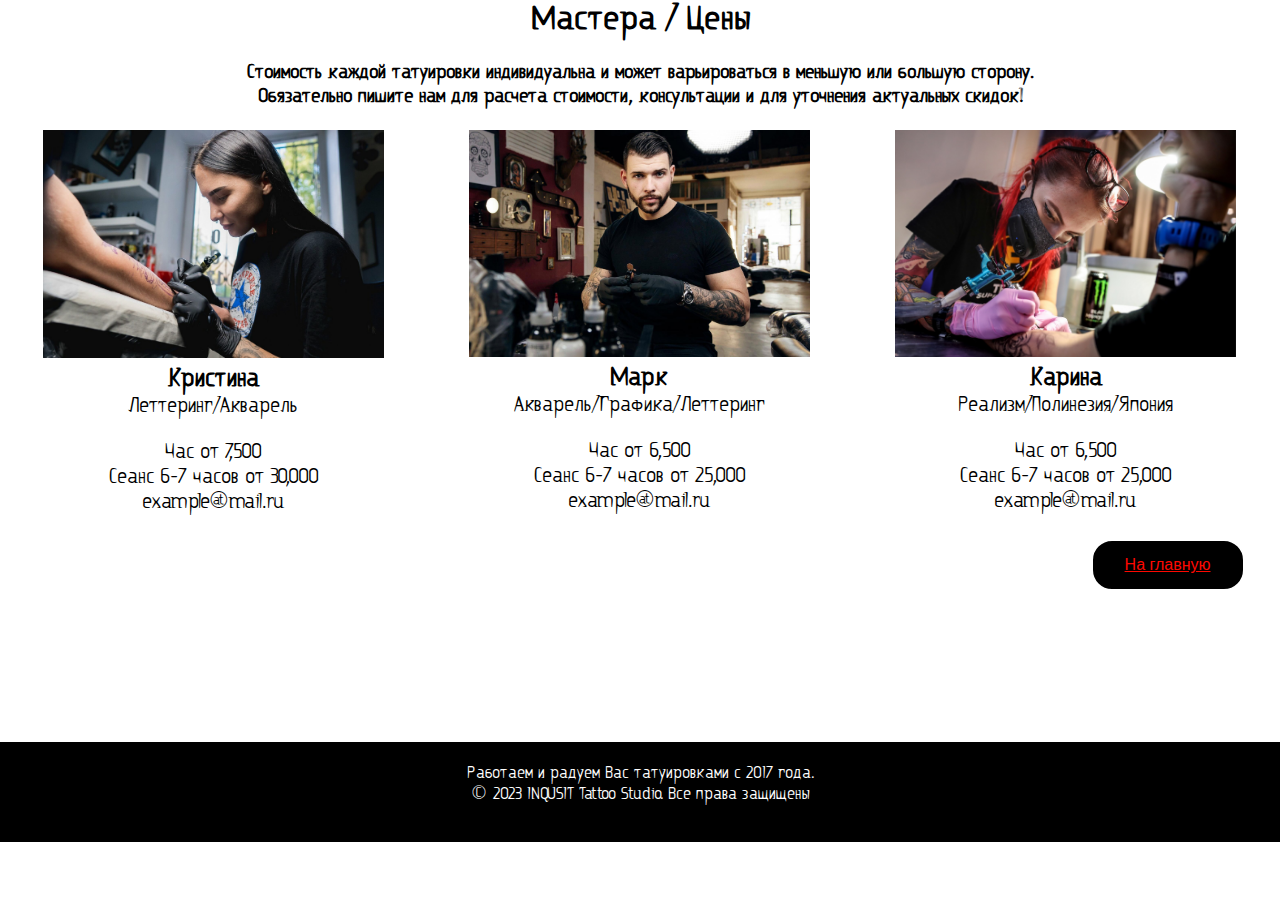
==== site pages/mastera/index.html @ ab99d8b9 "INQUSIT" ====
<!DOCTYPE html>
<html lang="en">
<head>
    <meta charset="UTF-8">
    <meta name="viewport" content="width=device-width, initial-scale=1.0">
    <title>Мастера и цены</title>
    <link rel="stylesheet" href="style.css">
</head>
<body>
   <h1>Мастера / Цены</h1>
<br><div><h3>Стоимость каждой татуировки индивидуальна и может варьироваться в меньшую или большую сторону.<br>
Обязательно пишите нам для расчета стоимости, консультации и для уточнения актуальных скидок!</h3></div><br>

<div class="row">
    <div class="column">
      <div class="card">
        <img src="photo1.jpg" alt="" style="width:80%">
        <div class="container">
          <h2>Кристина</h2>
          <p class="title"> Леттеринг/Акварель</p>
          <br><p>Час от 7,500
           <br> Сеанс 6-7 часов от 30,000</p>
          <p>example@mail.ru</p>
          
        </div>
      </div>
    </div>
  
    <div class="column">
      <div class="card">
        <img src="photo2.jpg.crdownload" alt="" style="width:80%">
        <div class="container">
          <h2>Марк</h2>
          <p class="title">Акварель/Графика/Леттеринг</p>
          <br><p>Час от 6,500
           <br> Сеанс 6-7 часов от 25,000</p>
          <p>example@mail.ru</p>
        </div>
      </div>
    </div>
  
    <div class="column">
      <div class="card">
        <img src="photo3.jpg" alt="" style="width:80%">
        <div class="container">
          <h2>Карина</h2>
          <p class="title">Реализм/Полинезия/Япония</p>
          <br><p>Час от 6,500
          <br>Сеанс 6-7 часов от 25,000</p>
          <p>example@mail.ru</p>
          <button><a href="/Users/HAIER/Desktop/Project/index.html"> На главную </a></button>

         

        </div>
      </div>
    </div> 
    </div>    
    <div class="footer">
        <footer>
        <br>Работаем и радуем Вас татуировками с 2017 года.
        <br>© 2023 INQUSIT Tattoo Studio. Все права защищены
        </footer>

    </div>

</body>
</html>
---- site pages/mastera/style.css ----
* {
    margin:0;
    padding:0;
    box-sizing: border-box;
}
body {
    background-color: rgb(255, 255, 255);
    font-family: "Roboto", "Ritalin", sans-serif;
    width: 100%;
    height: 700px;
}

@font-face {
    font-family: "Ritalin";
    src: url(ofont.ru_Ritalin.ttf);
}

button {
    position: absolute;
    background-color: #000000;
    border: 2px solid;
    border-radius: 21px;
    color: white;
    padding: 15px 32px;
    
    text-align: center;
    text-decoration: none;
    display: inline-block;
    font-size: 16px;
    margin: 25px 25px;
    margin-top: 25px;
    cursor: pointer;
}
.button:focus-visible {
	border: 1px solid rgb(236, 7, 7);
	outline: none;
}

.button:hover {
	transition: all 0.2s;
	box-shadow: 0 7px 14px rgba(255, 255, 255, 0.1), 0 3px 6px rgb(0 0 0 / 8%);
}
.button:active {
	background-color: #ff0000;
}
.button:disabled {
	background-color: #eee;
	border-color: #eee;
	color: #ff0000;
	cursor: not-allowed;
}
button:visited{
    color: #ff0000;
}
a{
    color: #ff0800;
}
h1 {
    text-align: center;
}

div {
    text-align: center;
}

p{
    font-size: 20px;
}


.column {
    float: left;
    width: 33.3%;
    margin-bottom: 16px;
    padding: 5 5px;
}
   
.footer{
    background-color: #000;
    color: #ffffff;
    text-align: center;
    height: 100px;    
    width: 100%;
    margin-top: 612px;
}

/* Display the columns below each other instead of side by side on small screens */
@media screen and (max-width: 650px) {
    .column {
        width: 100%;
        display: block;

    }
}
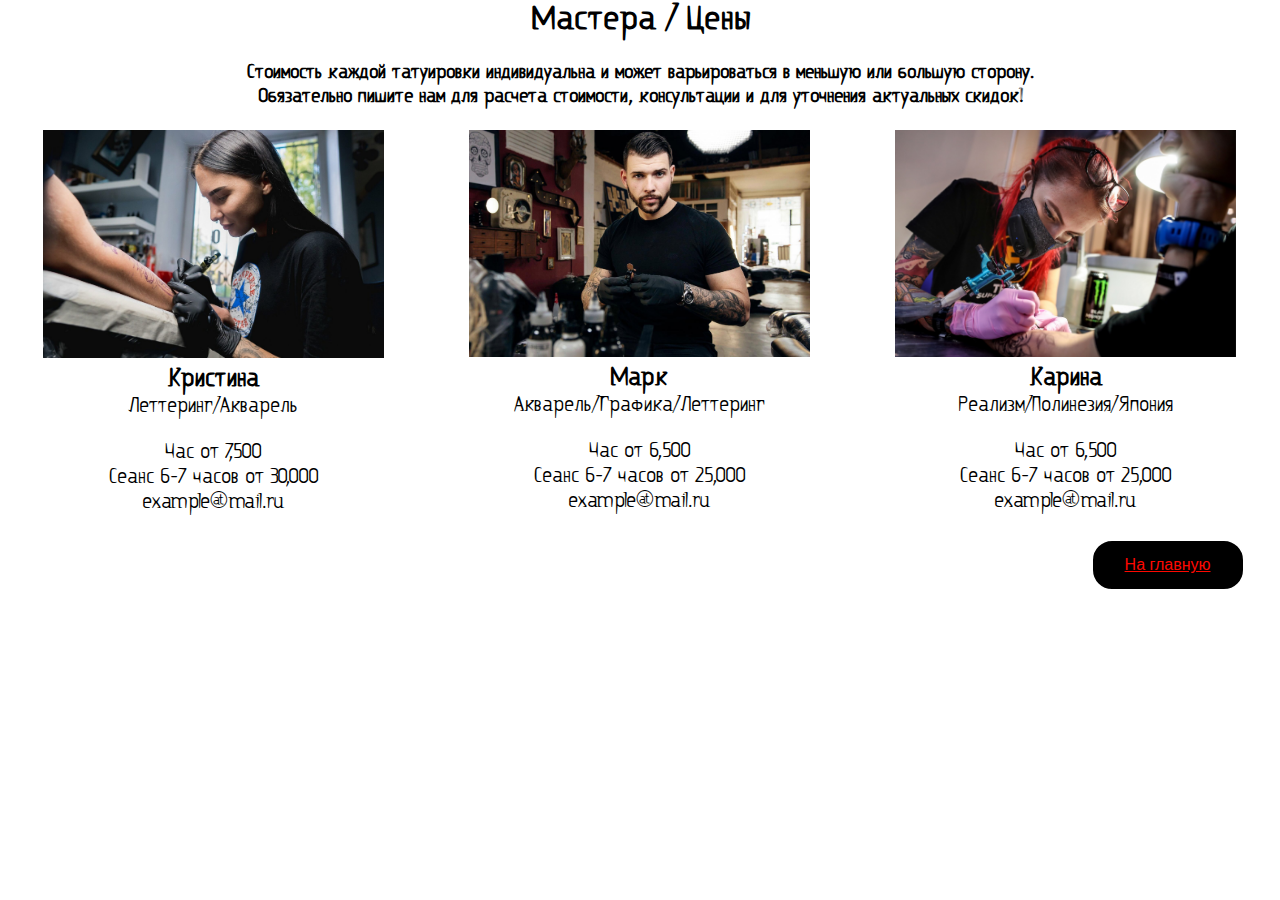
==== commit 41979410: "owekr" ====
--- a/site pages/mastera/index.html
+++ b/site pages/mastera/index.html
@@ -1,5 +1,5 @@
 <!DOCTYPE html>
-<html lang="en">
+<html lang="ru">
 <head>
     <meta charset="UTF-8">
     <meta name="viewport" content="width=device-width, initial-scale=1.0">
@@ -48,7 +48,7 @@
           <br><p>Час от 6,500
           <br>Сеанс 6-7 часов от 25,000</p>
           <p>example@mail.ru</p>
-          <button><a href="/Users/HAIER/Desktop/Project/index.html"> На главную </a></button>
+          <button><a href="https://itchforthecure.github.io/site/"> На главную </a></button>
 
          
 
@@ -56,13 +56,7 @@
       </div>
     </div> 
     </div>    
-    <div class="footer">
-        <footer>
-        <br>Работаем и радуем Вас татуировками с 2017 года.
-        <br>© 2023 INQUSIT Tattoo Studio. Все права защищены
-        </footer>
-
-    </div>
+  
 
 </body>
 </html>
--- a/site pages/mastera/style.css
+++ b/site pages/mastera/style.css
@@ -1,4 +1,4 @@
-* {
+ * {
     margin:0;
     padding:0;
     box-sizing: border-box;
